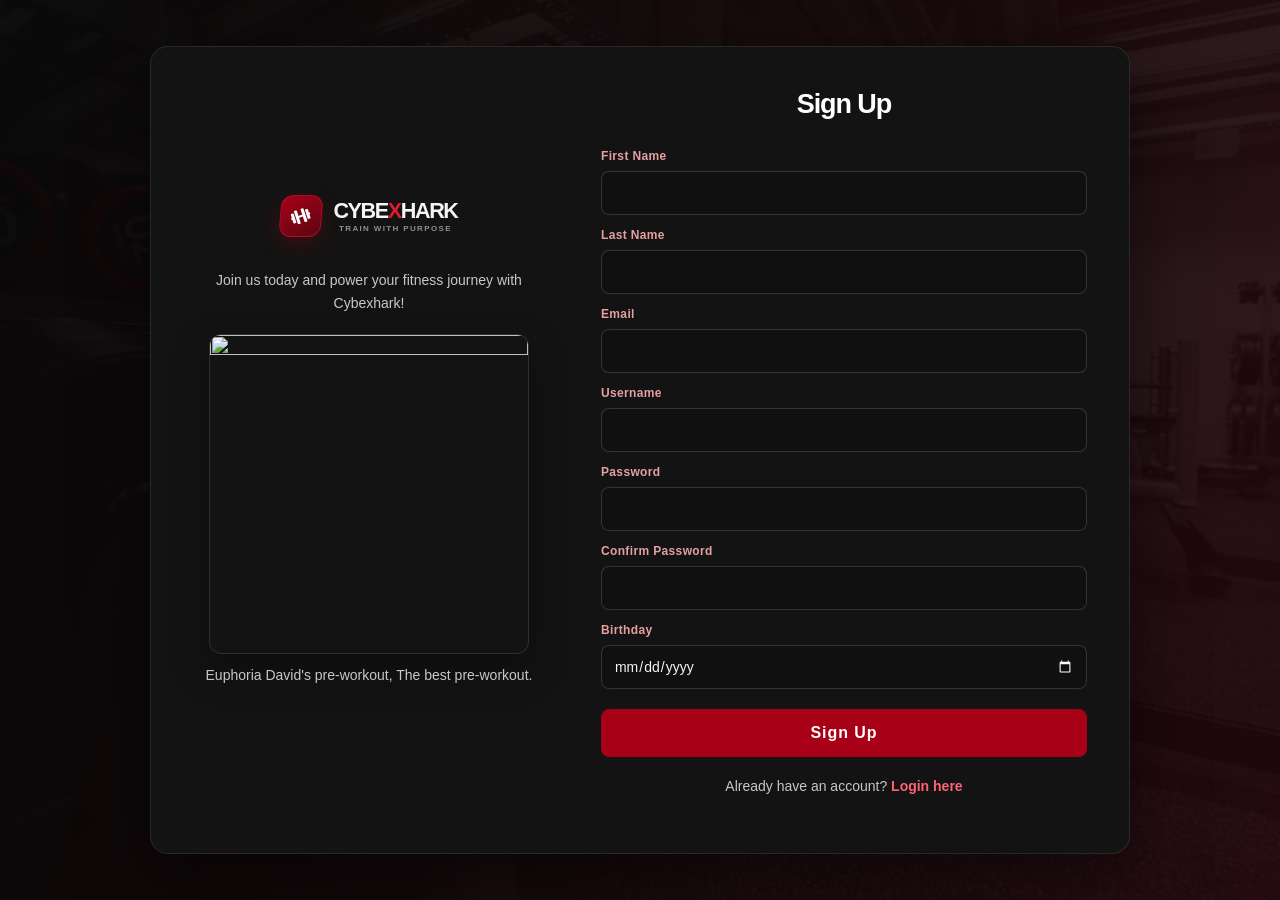
==== signup.html @ 3e9d1376 "Add files via upload" ====
<!DOCTYPE html>
<html lang="en">
<head>
    <meta charset="UTF-8">
    <meta name="viewport" content="width=device-width, initial-scale=1.0">
    <link rel="icon" href="letter-c.png">
    <title>Cybexhark - Sign Up</title>
    <style>
        body {
            font-family: Arial, sans-serif;
            width: 100%;
            background: linear-gradient(Darkred, rgba(0, 0, 0, 0.932));
            background-position: center;
            background-attachment: fixed;
            background-size: cover;
            display: flex;
            justify-content: center;
            align-items: center;
            height: 100vh;
            margin: 0;
            margin-top: 15%;
        }

        .container {
            display: flex;
            flex-direction: row-reverse; /* Horizontal layout */
            align-items: center;
            justify-content: space-between;
            padding: 20px;
            width: 80%;
            max-width: 800px; /* Wider container for horizontal layout */
            background: linear-gradient(Darkred, black);
            color: white;
            border-radius: 20px;
            box-shadow: 0px 2px 8px rgba(0, 0, 0, 0.829);
            transition: 0.3s ease-in-out;
        }

        .container:hover {
            box-shadow: 0px 2px 8px rgba(0, 0, 0, 0.616);
            transform: translateY(-5px);
        }

        .left-section {
            flex: 1;
            padding: 20px;
            text-align: center;
        }

        .left-section h1 {
            font-size: 30px;
            color: white;
            text-shadow: 2px 2px 4px #220000;
            font-family: 'Times New Roman', Times, serif;
        }

        .left-section p {
            color: rgba(243, 212, 212, 0.712);
            font-size: 14px;
            margin-top: 10px;
        }

        .right-section {
            flex: 1;
            padding: 20px;
        }

        h2 {
            text-align: center;
            color: white;
            font-size: 24px;
            margin-bottom: 20px;
        }

        form {
            display: flex;
            flex-direction: column;
            gap: 15px;
        }

        label {
            font-size: 14px;
            color: rgba(233, 110, 110, 0.658);
            font-weight: bold;
        }

        input[type="text"], input[type="password"], input[type="date"], input[type="email"], select {
            padding: 10px;
            font-size: 14px;
            border: 2px solid #c400005d;
            background-color: #ffdfdf;
            border-radius: 5px;
            width: 90%; /* Adjusted width to 90% */
            margin: 0 auto; /* Center align inputs */
            display: block; /* Ensure block-level alignment */
        }

        button[type="submit"] {
            padding: 10px;
            background-color: darkred;
            color: white;
            border: none;
            border-radius: 5px;
            cursor: pointer;
            font-size: 16px;
            width: 90%; /* Adjusted width to 90% */
            margin: 0 auto; /* Center align button */
            display: block; /* Ensure block-level alignment */
        }

        button[type="submit"]:hover {
            background-color: white;
            color: black;
            font-weight: bold;
        }

        .center-text {
            text-align: center;
            font-size: 14px;
            margin-top: 10px;
        }

        .center-text a {
            color: darkred;
            text-decoration: none;
        }

        .center-text a:hover {
            color: rgba(255, 255, 255, 0.445);
        }
        .left-section h1{
            background: linear-gradient(to top, rgba(0, 0, 0, 0.5) 50%, rgba(0, 0, 0, 0.5) 50%), url('gym.jpg');
            font-size: 40px;
            border-radius: 10px;
        }

        /* Responsive authentication page styling */
        * {
            box-sizing: border-box;
        }

        body {
            min-height: 100vh;
            height: auto;
            margin: 0;
            padding: 32px 18px;
            color: #f5f5f5;
            background:
                linear-gradient(135deg, rgba(8, 9, 11, 0.96), rgba(35, 10, 12, 0.9)),
                url("gym.jpg") center / cover fixed;
            font-family: "Segoe UI", Arial, sans-serif;
        }

        .container {
            flex-direction: row;
            align-items: stretch;
            justify-content: stretch;
            gap: clamp(24px, 5vw, 56px);
            width: min(100%, 980px);
            max-width: 980px;
            margin: auto;
            padding: clamp(24px, 4vw, 42px);
            border: 1px solid rgba(255, 255, 255, 0.12);
            border-radius: 18px;
            background: rgba(18, 19, 22, 0.95);
            box-shadow: 0 24px 70px rgba(0, 0, 0, 0.5);
            backdrop-filter: blur(14px);
        }

        .container:hover {
            transform: none;
            box-shadow: 0 24px 70px rgba(0, 0, 0, 0.5);
        }

        .left-section,
        .right-section {
            min-width: 0;
            padding: 0;
        }

        .left-section {
            display: flex;
            flex: 0 1 42%;
            flex-direction: column;
            align-items: center;
            justify-content: center;
            text-align: center;
        }

        .left-section h1 {
            width: 100%;
            margin: 0 0 12px;
            padding: 12px 8px;
            border-radius: 9px;
            background:
                linear-gradient(90deg, rgba(10, 11, 13, 0.8), rgba(10, 11, 13, 0.4)),
                url("gym.jpg") center 45% / cover;
            font-family: "Segoe UI", Arial, sans-serif;
            font-size: clamp(30px, 4vw, 40px);
            font-weight: 800;
            letter-spacing: -0.06em;
        }

        .left-section p {
            max-width: 360px;
            margin: 10px 0 18px;
            color: #c4c7cc;
            font-size: 14px;
            line-height: 1.65;
        }

        .left-section img {
            display: block;
            width: min(100%, 320px) !important;
            height: auto !important;
            aspect-ratio: 1;
            border: 1px solid rgba(255, 255, 255, 0.12);
            border-radius: 12px !important;
            object-fit: cover;
            box-shadow: 0 16px 38px rgba(0, 0, 0, 0.35);
        }

        .right-section {
            flex: 1 1 58%;
        }

        h2 {
            margin: 0 0 24px;
            font-size: 27px;
            letter-spacing: -0.04em;
        }

        form {
            gap: 8px;
        }

        label {
            margin-top: 5px;
            color: #e5a0a0;
            font-size: 12px;
            letter-spacing: 0.03em;
        }

        input[type="text"],
        input[type="password"],
        input[type="date"],
        input[type="email"],
        select {
            display: block;
            width: 100%;
            min-height: 44px;
            margin: 0;
            padding: 10px 12px;
            border: 1px solid rgba(255, 255, 255, 0.14);
            border-radius: 8px;
            outline: none;
            background: #24262b;
            color: #fff;
            font: inherit;
            font-size: 14px;
            transition: border-color 160ms ease, box-shadow 160ms ease;
        }

        input[type="date"] {
            color-scheme: dark;
        }

        select option {
            background: #24262b;
            color: #fff;
        }

        input[type="text"]:focus,
        input[type="password"]:focus,
        input[type="date"]:focus,
        input[type="email"]:focus,
        select:focus {
            border-color: #ef3434;
            box-shadow: 0 0 0 3px rgba(239, 52, 52, 0.16);
        }

        button[type="submit"] {
            width: 100%;
            min-height: 48px;
            margin: 12px 0 0;
            border-radius: 8px;
            background: #e42e34;
            font-weight: 700;
            letter-spacing: 0.06em;
            transition: background 160ms ease, transform 160ms ease;
        }

        button[type="submit"]:hover {
            transform: translateY(-1px);
            background: #c82028;
            color: #fff;
        }

        .center-text {
            margin-top: 18px;
            color: #c4c7cc;
            line-height: 1.6;
        }

        .center-text a {
            color: #ff6969;
            font-weight: 700;
        }

        .center-text a:hover {
            color: #fff;
        }

        .auth-message {
            margin: 0;
            padding: 10px 12px;
            border: 1px solid rgba(255, 255, 255, 0.14);
            border-radius: 8px;
            background: rgba(255, 255, 255, 0.06);
            color: #e5e7eb;
            font-size: 13px;
            line-height: 1.5;
        }

        .auth-message[data-state="error"] {
            border-color: rgba(255, 105, 105, 0.5);
            background: rgba(239, 52, 52, 0.12);
            color: #ffb4b4;
        }

        .auth-message[data-state="success"] {
            border-color: rgba(74, 222, 128, 0.4);
            background: rgba(34, 197, 94, 0.1);
            color: #bbf7d0;
        }

        @media (max-width: 700px) {
            body {
                padding: 20px 14px;
            }

            .container {
                flex-direction: column;
                gap: 28px;
                width: min(100%, 520px);
                padding: clamp(20px, 6vw, 32px);
            }

            .left-section {
                flex: none;
            }

            .left-section img {
                width: min(100%, 240px) !important;
            }

            .left-section p:last-child {
                margin-bottom: 0;
            }

            .right-section {
                flex: none;
                width: 100%;
            }
        }

        @media (max-width: 380px) {
            body {
                padding: 14px 10px;
            }

            .container {
                padding: 20px 16px;
            }

            h2 {
                margin-bottom: 18px;
            }
        }
    </style>
    <link rel="stylesheet" href="https://cdnjs.cloudflare.com/ajax/libs/font-awesome/6.0.0/css/all.min.css">
    <link rel="stylesheet" href="cybex-theme.css">
</head>
<body class="auth-page">
    <div class="container">
        <div class="left-section">
            <a class="dashboard-brand auth-brand" href="index.html" aria-label="Cybexhark home">
                <span class="dashboard-brand-mark" aria-hidden="true"><i class="fa-solid fa-dumbbell"></i></span>
                <span class="dashboard-brand-wordmark"><span class="dashboard-brand-name">CYBE<span>X</span>HARK</span><small>TRAIN WITH PURPOSE</small></span>
            </a>
            <p>Join us today and power your fitness journey with Cybexhark!</p>
            <img src="euphoria.jpg" width="250px" height="250px" style="border-radius: 10px;" decoding="async">
            <p>Euphoria David's pre-workout, The best pre-workout.</p>
        </div>
        <div class="right-section">
            <h2>Sign Up</h2>
            <form id="signupForm">
                <p class="auth-message" id="signupMessage" role="status" aria-live="polite" hidden></p>
                <label for="firstName">First Name</label>
                <input type="text" id="firstName" required>

                <label for="lastName">Last Name</label>
                <input type="text" id="lastName" required>

                <label for="signupEmail">Email</label>
                <input type="email" id="signupEmail" required>

                <label for="signupUsername">Username</label>
                <input type="text" id="signupUsername" required>

                <label for="signupPassword">Password</label>
                <input type="password" id="signupPassword" required>

                <label for="confirmPassword">Confirm Password</label>
                <input type="password" id="confirmPassword" required>

                <label for="birthday">Birthday</label>
                <input type="date" id="birthday" required>

                <button type="submit" id="signupButton">Sign Up</button>
            </form>
            <p class="center-text">Already have an account? <a href="login.html">Login here</a></p>
        </div>
    </div>
    <script>
        const form = document.getElementById('signupForm');
        const password = document.getElementById('signupPassword');
        const confirmPassword = document.getElementById('confirmPassword');
        const signupMessage = document.getElementById('signupMessage');

        function showSignupMessage(message, state) {
            signupMessage.textContent = message;
            signupMessage.dataset.state = state;
            signupMessage.hidden = false;
        }

        form.addEventListener('submit', function(event) {
            event.preventDefault();

            // Password validation
            if (password.value !== confirmPassword.value) {
                showSignupMessage('Passwords do not match. Please check them and try again.', 'error');
                return;
            }

            if (password.value.length < 6) {
                showSignupMessage('Your password must be at least 6 characters long.', 'error');
                return;
            }

            const firstName = document.getElementById('firstName').value;
            const lastName = document.getElementById('lastName').value;
            const email = document.getElementById('signupEmail').value;
            const username = document.getElementById('signupUsername').value;
            const userPassword = password.value;
            // Store user credentials in localStorage
            const users = JSON.parse(localStorage.getItem('users')) || [];
            if (users.some(user => user.username === username)) {
                showSignupMessage('That username is already taken. Please choose another.', 'error');
                return;
            }
            users.push({
                firstName,
                lastName,
                email,
                username,
                password: userPassword,
                role: 'customer',
                profilePicture: null,
                coverPhoto: null,
            });
            localStorage.setItem('users', JSON.stringify(users));

            showSignupMessage('Your account was created. Redirecting you to login...', 'success');

            // Redirect to login after a short delay
            setTimeout(function() {
                window.location.href = 'login.html';
            }, 1500);
        });
    </script>
    <script src="cybex-motion.js" defer></script>
</body>
</html>
---- cybex-theme.css ----
:root {
    color-scheme: dark;
    --cybex-background: #080808;
    --cybex-surface: #141414;
    --cybex-surface-hover: #1c1c1c;
    --cybex-primary: #a80016;
    --cybex-accent: #e11935;
    --cybex-text: #f5f5f5;
    --cybex-muted: #999;
    --cybex-border: rgba(255, 255, 255, 0.09);
    --accent: #a80016;
    --accent-2: #e11935;
    --accent-dark: #e11935;
    --checkout-accent: #a80016;
    --payment-accent: #a80016;
}

html {
    scrollbar-color: #5a101a var(--cybex-background);
}

body {
    color: var(--cybex-text);
    accent-color: var(--cybex-accent);
}

html.motion-enabled [data-motion="rise"] {
    opacity: 0;
    transform: translateY(22px);
    transition:
        opacity 680ms cubic-bezier(0.2, 0.7, 0.25, 1),
        transform 680ms cubic-bezier(0.2, 0.7, 0.25, 1);
    transition-delay: var(--motion-delay, 0ms);
}

html.motion-enabled [data-motion="rise"].motion-visible {
    opacity: 1;
    transform: translateY(0);
}

body.auth-page {
    background:
        linear-gradient(110deg, rgba(8, 8, 8, 0.97), rgba(34, 8, 12, 0.92)),
        url("gym.jpg") center / cover fixed;
}

body.ai-page {
    min-height: 100vh;
    background:
        linear-gradient(110deg, rgba(8, 8, 8, 0.96), rgba(26, 8, 11, 0.94)),
        url("gym.jpg") center / cover fixed;
}

body.ai-page header {
    border-bottom: 1px solid var(--cybex-border);
    background: rgba(10, 10, 10, 0.88);
}

body.ai-page main {
    width: min(900px, calc(100% - 36px));
    margin: 36px auto;
    padding: clamp(20px, 5vw, 40px);
    border: 1px solid var(--cybex-border);
    border-radius: 14px;
    background: rgba(20, 20, 20, 0.94);
}

body.ai-page #response-container {
    border-color: var(--cybex-border);
    background: var(--cybex-surface-hover);
}

body.ai-page #response,
body.ai-page #loading {
    color: var(--cybex-text);
}

::selection {
    background: rgba(225, 25, 53, 0.55);
    color: #fff;
}

:is(button, a, input, select, textarea):focus-visible {
    outline: 2px solid #ff5068;
    outline-offset: 3px;
}

:is(.navbar, .site-header) {
    border-color: var(--cybex-border);
    background-color: rgba(10, 10, 10, 0.88);
}

.responsive-site-header {
    position: sticky;
    top: 0;
    z-index: 30;
    border-bottom: 1px solid var(--cybex-border);
    background: rgba(10, 10, 10, 0.9);
}

.responsive-site-nav {
    display: flex;
    width: min(1160px, calc(100% - 40px));
    min-height: 76px;
    align-items: center;
    justify-content: space-between;
    gap: 24px;
    margin: 0 auto;
}

.responsive-site-nav .dashboard-brand {
    flex: 0 0 auto;
}

.site-menu {
    margin-left: auto;
}

.site-menu-links {
    float: none;
    display: flex;
    width: auto;
    align-items: center;
    gap: 8px clamp(14px, 2vw, 26px);
    margin: 0;
    padding: 0;
    list-style: none;
}

.site-menu-links li {
    margin: 0;
    padding: 0;
    list-style: none;
}

.site-menu-links a {
    display: inline-flex;
    min-height: 42px;
    align-items: center;
    color: #c7cad0;
    font-size: 0.76rem;
    font-weight: 750;
    letter-spacing: 0.07em;
    text-decoration: none;
    transition: color 180ms ease;
}

.site-menu-links a i {
    margin-right: 7px;
    color: #8f99a8;
}

.site-menu-links a:hover,
.site-menu-links a:focus-visible,
.site-menu-links a[aria-current="page"] {
    color: #fff;
}

.site-menu-links a:hover i,
.site-menu-links a:focus-visible i,
.site-menu-links a[aria-current="page"] i {
    color: #ff5068;
}

.site-menu-toggle,
.site-menu-close,
.site-menu-backdrop {
    display: none;
}

.responsive-site-nav .site-menu-brand,
.site-menu-title {
    display: none;
}

@media (max-width: 1024px) {
    .responsive-site-nav {
        width: calc(100% - 32px);
        min-height: 68px;
    }

    .site-menu-toggle,
    .site-menu-close {
        display: inline-grid;
        width: 44px;
        height: 44px;
        min-height: 44px;
        place-items: center;
        border: 1px solid var(--cybex-border);
        border-radius: 10px;
        background: #17191d;
        color: #fff;
        cursor: pointer;
        font-size: 1rem;
        font-weight: 400;
        line-height: 1;
        margin: 0;
        padding: 0;
    }

    .site-menu-toggle:hover,
    .site-menu-close:hover {
        border-color: rgba(225, 25, 53, 0.5);
        background: #24262b;
        color: #fff;
    }

    .site-menu-toggle {
        position: relative;
        z-index: 45;
        margin-left: auto;
    }

    .site-menu {
        position: fixed;
        z-index: 42;
        top: 0;
        left: 0;
        width: min(320px, 86vw);
        height: 100vh;
        height: 100dvh;
        margin: 0;
        padding: 20px 18px 28px;
        overflow-y: auto;
        border-right: 1px solid var(--cybex-border);
        background: rgba(10, 12, 17, 0.98);
        box-shadow: 12px 0 32px rgba(0, 0, 0, 0.32);
        transform: translateX(-105%);
        transition: transform 220ms ease, visibility 220ms ease;
        visibility: hidden;
    }

    .responsive-site-nav .site-menu-brand {
        display: flex;
        margin: 0 48px 18px 4px;
    }

    .site-menu-title {
        display: block;
        margin: 0 12px 8px;
        color: #aab3c2;
        font-size: 0.72rem;
        font-weight: 700;
        letter-spacing: 0.14em;
        text-transform: uppercase;
    }

    .site-menu-close {
        position: absolute;
        top: 18px;
        right: 18px;
    }

    .site-menu-links {
        display: grid;
        grid-template-columns: minmax(0, 1fr);
        align-items: stretch;
        justify-items: stretch;
        float: none;
        width: 100%;
        gap: 4px;
    }

    .site-menu-links li {
        width: auto;
        margin: 0;
        padding: 0;
        list-style: none;
    }

    .site-menu-links a {
        display: flex;
        min-height: 42px;
        padding: 0 12px;
        border: 1px solid transparent;
        border-radius: 10px;
        color: #aeb8c7;
        font-size: 0.88rem;
        font-weight: 600;
        letter-spacing: 0;
    }

    .site-menu-links a i {
        flex: 0 0 18px;
        width: 18px;
        margin-right: 10px;
        color: #788397;
        text-align: center;
    }

    .site-menu-links a:hover,
    .site-menu-links a:focus-visible,
    .site-menu-links a[aria-current="page"] {
        border-color: rgba(225, 25, 53, 0.28);
        background: rgba(225, 25, 53, 0.14);
        color: #fff;
    }

    .site-menu-backdrop {
        position: fixed;
        z-index: 40;
        inset: 0;
        width: 100%;
        height: 100%;
        min-height: 0;
        border: 0;
        border-radius: 0;
        background: rgba(0, 0, 0, 0.62);
        margin: 0;
        padding: 0;
    }

    .site-menu-backdrop:hover {
        background: rgba(0, 0, 0, 0.62);
    }

    body.site-menu-open {
        overflow: hidden;
    }

    body.site-menu-open .site-menu {
        transform: translateX(0);
        visibility: visible;
    }

    body.site-menu-open .site-menu-backdrop {
        display: block;
    }
}

@media (prefers-reduced-motion: reduce) {
    .site-menu {
        transition-duration: 0.01ms;
    }
}

.navbar .logo,
.navbar .menu ul li a,
.nav-links a {
    transition: color 180ms ease;
}

.navbar .logo {
    color: var(--cybex-text);
}

.navbar .menu ul li a,
.nav-links a {
    color: #aaa;
}

.navbar .menu ul li a:hover,
.navbar .menu ul li a:focus-visible,
.nav-links a:hover,
.nav-links a:focus-visible,
.nav-links a[aria-current="page"] {
    color: #fff;
    text-shadow: none;
}

:is(.navbar .logo, .brand) span,
.navbar .logo::first-letter {
    color: var(--cybex-accent);
}

:is(.eyebrow, .dashboard-eyebrow, .customer-eyebrow, .shop-eyebrow) {
    color: var(--cybex-accent);
}

:is(.join-btn, .contact-btn, .button-primary, .support-banner > a, .primary-button) {
    border-color: var(--cybex-primary);
    background-color: var(--cybex-primary);
}

:is(.join-btn, .contact-btn, .button-primary, .support-banner > a, .primary-button):hover {
    border-color: var(--cybex-accent);
    background-color: var(--cybex-accent);
}

:is(.product-card, .service-card, .contact-card, .story-card, .value-card, .dashboard-panel, .account-section, .profile-section) {
    border-color: var(--cybex-border);
    background-color: var(--cybex-surface);
}

:is(.product-card, .service-card, .contact-card, .story-card, .value-card, .dashboard-panel):hover {
    border-color: rgba(225, 25, 53, 0.38);
}

input,
select,
textarea {
    border-color: rgba(255, 255, 255, 0.15);
    background-color: #101010;
    color: var(--cybex-text);
    accent-color: var(--cybex-accent);
}

input[type="checkbox"],
input[type="radio"] {
    background-color: initial;
}

input::placeholder,
textarea::placeholder {
    color: #858585;
}

body.auth-page .container,
body.auth-page .container:hover {
    border-color: var(--cybex-border);
    background: rgba(20, 20, 20, 0.96);
}

body.auth-page :is(input:not([type="checkbox"]):not([type="radio"]), select) {
    width: 100%;
    border: 1px solid rgba(255, 255, 255, 0.15);
    background: #101010;
    color: var(--cybex-text);
}

body.auth-page :is(button, button[type="submit"]) {
    border: 1px solid var(--cybex-primary);
    background: var(--cybex-primary);
    color: #fff;
}

body.auth-page :is(button, button[type="submit"]):hover {
    border-color: var(--cybex-accent);
    background: var(--cybex-accent);
    color: #fff;
}

body.auth-page .center-text a {
    color: #ff6275;
}

body.ai-page button {
    background: var(--cybex-primary);
}

body.ai-page button:hover {
    background: var(--cybex-accent);
}

.dashboard-brand {
    display: flex;
    min-width: 0;
    align-items: center;
    gap: 11px;
    color: var(--cybex-text);
    text-decoration: none;
}

.dashboard-brand-mark {
    display: grid;
    flex: 0 0 42px;
    width: 42px;
    height: 42px;
    place-items: center;
    border: 1px solid rgba(225, 25, 53, 0.45);
    border-radius: 12px;
    background: linear-gradient(145deg, #a80016, #5a0712);
    box-shadow: 0 7px 20px rgba(168, 0, 22, 0.26);
    color: #fff;
    font-size: 1rem;
    transform: skew(-5deg);
}

.dashboard-brand-mark i {
    transform: skew(5deg) rotate(-18deg);
}

.dashboard-brand-wordmark {
    display: grid;
    min-width: 0;
    gap: 3px;
    color: #f5f5f5;
    font-size: 1.03rem;
    font-weight: 900;
    letter-spacing: -0.065em;
    line-height: 1;
    white-space: nowrap;
}

.dashboard-brand-name > span {
    color: var(--cybex-accent);
}

.dashboard-brand-wordmark small {
    color: #8f8f8f;
    font-size: 0.48rem;
    font-weight: 800;
    letter-spacing: 0.17em;
}

.dashboard-brand:hover .dashboard-brand-mark {
    border-color: rgba(255, 80, 104, 0.8);
    background: linear-gradient(145deg, #e11935, #780b1b);
}

body.auth-page .auth-brand {
    justify-content: center;
    margin: 0 auto 22px;
    text-decoration: none;
}

body.auth-page .auth-brand .dashboard-brand-wordmark {
    font-size: 1.35rem;
}

body.auth-page .auth-brand .dashboard-brand-wordmark small {
    font-size: 0.5rem;
}

body.is-admin:not([data-theme="light"]),
body.is-customer:not([data-theme="light"]) {
    --bg: #080808;
    --panel: #141414;
    --panel-soft: #1c1c1c;
    --card: #141414;
    --card-alt: #202020;
    --accent: #a80016;
    --accent-2: #e11935;
    --border: rgba(255, 255, 255, 0.09);
    background:
        linear-gradient(110deg, rgba(8, 8, 8, 0.96), rgba(8, 8, 8, 0.91)),
        url("gym.jpg") center / cover fixed;
    color: var(--cybex-text);
}

body.is-admin:not([data-theme="light"]) .sidebar,
body.is-customer:not([data-theme="light"]) .sidebar {
    border-color: var(--cybex-border);
    background: rgba(10, 10, 10, 0.96);
}

body.is-admin:not([data-theme="light"]) .sidebar-section-title,
body.is-customer:not([data-theme="light"]) .sidebar-section-title {
    color: #888;
}

body.is-admin:not([data-theme="light"]) .sidebar ul li button.is-active,
body.is-customer:not([data-theme="light"]) .sidebar ul li button.is-active {
    border-color: rgba(225, 25, 53, 0.42);
    background: linear-gradient(110deg, rgba(168, 0, 22, 0.3), rgba(168, 0, 22, 0.08));
    color: #fff;
}

body.is-admin:not([data-theme="light"]) .sidebar ul li button.is-active i,
body.is-customer:not([data-theme="light"]) .sidebar ul li button.is-active i {
    color: #e11935;
}

body.is-admin:not([data-theme="light"]) .dashboard-eyebrow,
body.is-customer:not([data-theme="light"]) .dashboard-eyebrow,
body.is-admin:not([data-theme="light"]) .customer-eyebrow,
body.is-customer:not([data-theme="light"]) .customer-eyebrow,
body.is-admin:not([data-theme="light"]) .profile-identity p,
body.is-customer:not([data-theme="light"]) .profile-identity p {
    color: #e11935;
}

body.is-admin:not([data-theme="light"]) .dashboard-panel,
body.is-customer:not([data-theme="light"]) .dashboard-panel,
body.is-admin:not([data-theme="light"]) .account-section,
body.is-customer:not([data-theme="light"]) .account-section,
body.is-admin:not([data-theme="light"]) .profile-section,
body.is-customer:not([data-theme="light"]) .profile-section {
    border-color: var(--cybex-border);
    background: rgba(20, 20, 20, 0.94);
}

body.is-admin:not([data-theme="light"]) .main-content .dashboard-header .card,
body.is-customer:not([data-theme="light"]) .main-content .dashboard-header .card {
    background: linear-gradient(145deg, #1c1c1c, #111) !important;
}

body.is-admin:not([data-theme="light"]) .main-content .dashboard-header .card::after,
body.is-customer:not([data-theme="light"]) .main-content .dashboard-header .card::after {
    background: rgba(168, 0, 22, 0.2);
}

body.is-admin:not([data-theme="light"]) :is(.chart-container, .orders-table, .form-container, .order-overview, .todo-list),
body.is-customer:not([data-theme="light"]) :is(.chart-container, .orders-table, .form-container, .order-overview, .todo-list) {
    border-color: var(--cybex-border);
    background: rgba(20, 20, 20, 0.94);
}

body.is-admin:not([data-theme="light"]) :is(.primary-button, .sidebar button:hover),
body.is-customer:not([data-theme="light"]) :is(.primary-button, .sidebar button:hover) {
    border-color: rgba(225, 25, 53, 0.65);
    background: linear-gradient(135deg, #a80016, #740010);
}

body.is-admin:not([data-theme="light"]) :is(.secondary-button:hover, .account-settings-item button:hover, .custom-file-label:hover),
body.is-customer:not([data-theme="light"]) :is(.secondary-button:hover, .account-settings-item button:hover, .custom-file-label:hover) {
    border-color: rgba(225, 25, 53, 0.55);
    background: rgba(168, 0, 22, 0.2);
}

body.is-admin:not([data-theme="light"]) .customer-action-icon,
body.is-customer:not([data-theme="light"]) .customer-action-icon {
    background: rgba(168, 0, 22, 0.2);
    color: #ff526a;
}

body.is-admin:not([data-theme="light"]) .customer-action-primary,
body.is-customer:not([data-theme="light"]) .customer-action-primary {
    border-color: rgba(225, 25, 53, 0.36);
    background: linear-gradient(135deg, rgba(120, 0, 18, 0.34), #141414);
}

body.is-admin:not([data-theme="light"]) .customer-note,
body.is-customer:not([data-theme="light"]) .customer-note {
    border-color: rgba(225, 25, 53, 0.22);
    background: rgba(20, 20, 20, 0.84);
}

body.is-admin:not([data-theme="light"]) .customer-status-dot,
body.is-customer:not([data-theme="light"]) .customer-status-dot {
    background: #e11935;
    box-shadow: 0 0 12px rgba(225, 25, 53, 0.5);
}

@media (prefers-reduced-motion: reduce) {
    html.motion-enabled [data-motion="rise"] {
        opacity: 1;
        transform: none;
        transition: none;
    }

    *,
    *::before,
    *::after {
        scroll-behavior: auto !important;
        transition-duration: 0.01ms !important;
        animation-duration: 0.01ms !important;
        animation-iteration-count: 1 !important;
    }
}
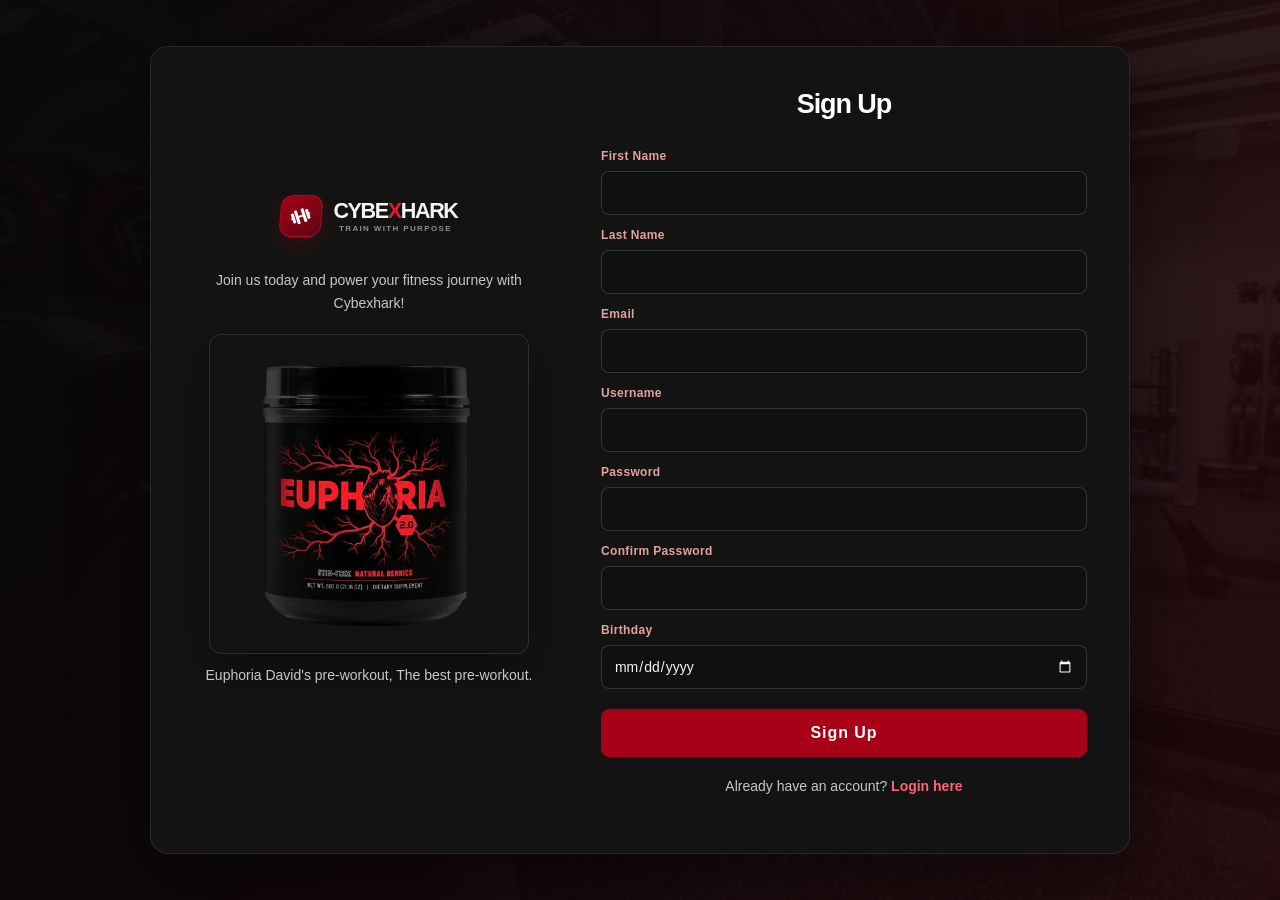
==== commit 14fa32a1: "Refactor signup.html for improved structure and style" ====
--- a/signup.html
+++ b/signup.html
@@ -389,7 +389,7 @@
                 <span class="dashboard-brand-wordmark"><span class="dashboard-brand-name">CYBE<span>X</span>HARK</span><small>TRAIN WITH PURPOSE</small></span>
             </a>
             <p>Join us today and power your fitness journey with Cybexhark!</p>
-            <img src="euphoria.jpg" width="250px" height="250px" style="border-radius: 10px;" decoding="async">
+            <img src="euphoria.png" width="250px" height="250px" style="border-radius: 10px;" decoding="async">
             <p>Euphoria David's pre-workout, The best pre-workout.</p>
         </div>
         <div class="right-section">
@@ -481,4 +481,4 @@
     </script>
     <script src="cybex-motion.js" defer></script>
 </body>
-</html>+</html>
